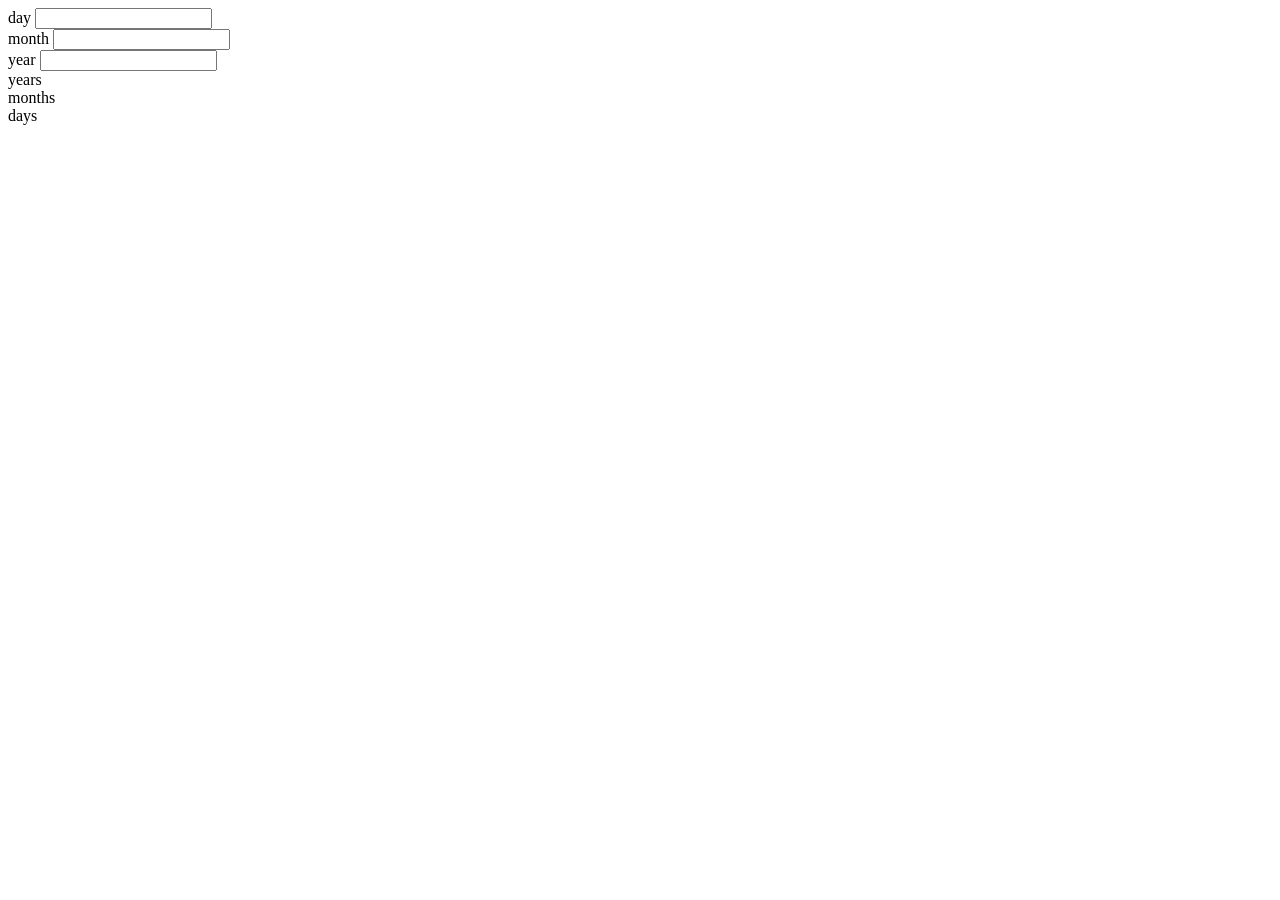
==== age-calculator-app-main/index.html @ 202d18f3 "Add google fonts" ====
<!DOCTYPE html>
<html lang="en">
  <head>
    <meta charset="UTF-8" />
    <meta name="viewport" content="width=device-width, initial-scale=1.0" />
    <!-- displays site properly based on user's device -->

    <link rel="preconnect" href="https://fonts.googleapis.com" />
    <link rel="preconnect" href="https://fonts.gstatic.com" crossorigin />
    <link
      href="https://fonts.googleapis.com/css2?family=Poppins:ital,wght@0,700;1,400;1,800&display=swap"
      rel="stylesheet"
    />
    <link rel="stylesheet" href="style.css" />
    <title>Frontend Mentor | Age calculator app</title>

    <!-- Feel free to remove these styles or customise in your own stylesheet 👍 -->
  </head>
  <body>
    <form action="#">
      <div class="day">
        <label for="day">day</label>
        <input type="number" id="day" />
      </div>
      <div class="month">
        <label for="month">month</label>
        <input type="number" id="month" />
      </div>
      <div class="year">
        <label for="year">year</label>
        <input type="number" id="year" />
      </div>
    </form>
    <div class="results">
      <div class="years">years</div>
      <div class="months">months</div>
      <div class="days">days</div>
    </div>
  </body>
</html>
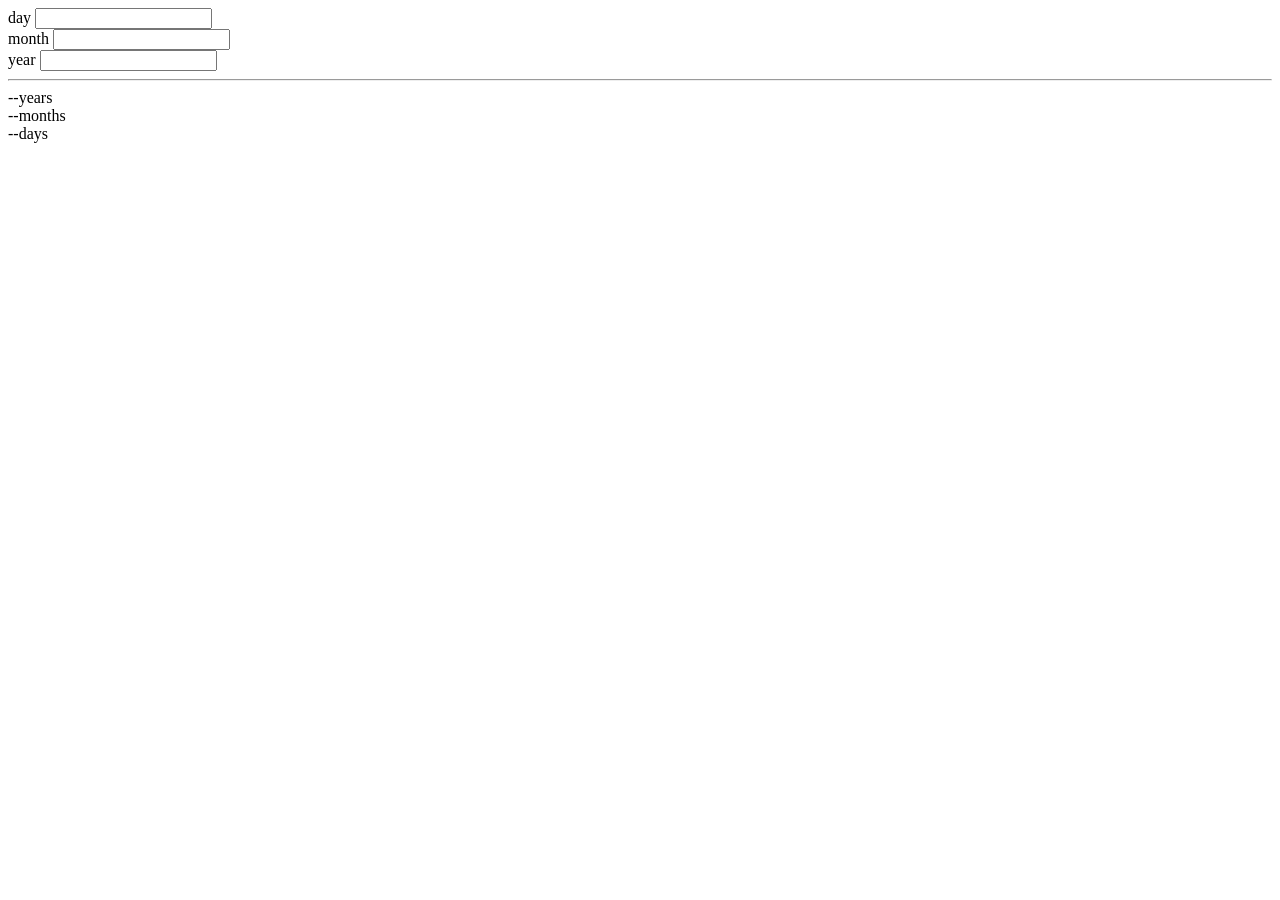
==== commit b64d5e12: "Add a horixontal line" ====
--- a/age-calculator-app-main/index.html
+++ b/age-calculator-app-main/index.html
@@ -17,24 +17,27 @@
     <!-- Feel free to remove these styles or customise in your own stylesheet 👍 -->
   </head>
   <body>
-    <form action="#">
-      <div class="day">
-        <label for="day">day</label>
-        <input type="number" id="day" />
+    <div class="container">
+      <form action="#">
+        <div class="day">
+          <label for="day">day</label>
+          <input type="number" id="day" />
+        </div>
+        <div class="month">
+          <label for="month">month</label>
+          <input type="number" id="month" />
+        </div>
+        <div class="year">
+          <label for="year">year</label>
+          <input type="number" id="year" />
+        </div>
+      </form>
+      <hr />
+      <div class="results">
+        <div class="years">--years</div>
+        <div class="months">--months</div>
+        <div class="days">--days</div>
       </div>
-      <div class="month">
-        <label for="month">month</label>
-        <input type="number" id="month" />
-      </div>
-      <div class="year">
-        <label for="year">year</label>
-        <input type="number" id="year" />
-      </div>
-    </form>
-    <div class="results">
-      <div class="years">years</div>
-      <div class="months">months</div>
-      <div class="days">days</div>
     </div>
   </body>
 </html>
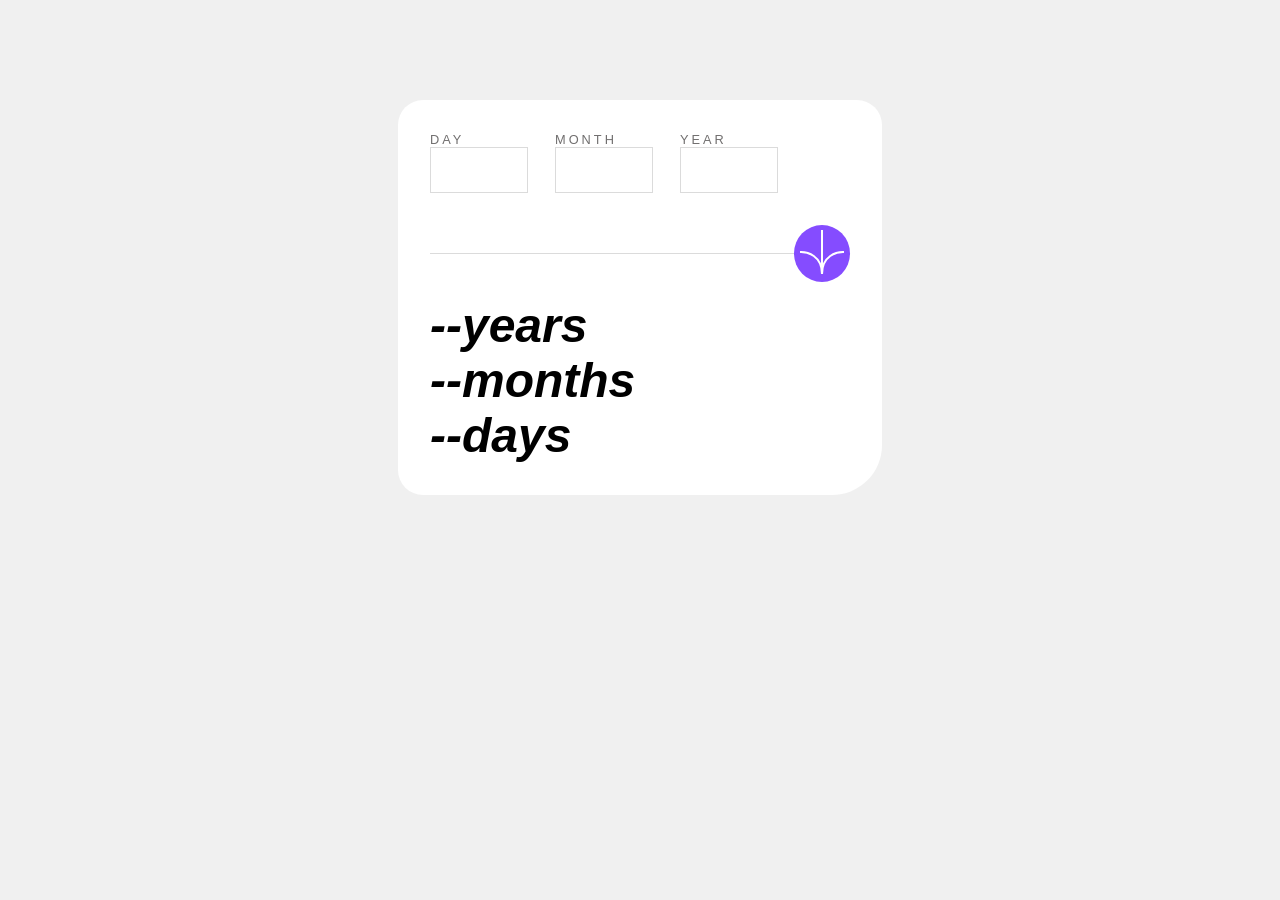
==== commit d01f8994: "Add hr div" ====
--- a/age-calculator-app-main/index.html
+++ b/age-calculator-app-main/index.html
@@ -32,7 +32,10 @@
           <input type="number" id="year" />
         </div>
       </form>
-      <hr />
+      <div class="line-button">
+        <div class="line"></div>
+        <button><img src="assets/images/icon-arrow.svg" alt="button" /></button>
+      </div>
       <div class="results">
         <div class="years">--years</div>
         <div class="months">--months</div>
--- a/age-calculator-app-main/style.css
+++ b/age-calculator-app-main/style.css
@@ -0,0 +1,92 @@
+:root {
+  /* Primary */
+
+  --purple: hsl(259, 100%, 65%);
+  --light-red: hsl(0, 100%, 67%);
+
+  /* Neutral */
+
+  --white: hsl(0, 0%, 100%);
+  --off-white: hsl(0, 0%, 94%);
+  --light-grey: hsl(0, 0%, 86%);
+  --smokey-grey: hsl(0, 1%, 44%);
+  --off-black: hsl(0, 0%, 8%);
+}
+* {
+  padding: 0;
+  margin: 0;
+}
+
+body {
+  font-family: "Poppins", sans-serif;
+  background-color: var(--off-white);
+}
+.container {
+  background-color: var(--white);
+  margin: 100px auto;
+  width: 420px;
+  border-radius: 25px 25px 50px 25px;
+  padding: 2rem;
+}
+form {
+  display: grid;
+  grid-template-columns: repeat(3, 100px);
+  justify-content: start;
+  column-gap: 25px;
+}
+
+form div {
+  display: flex;
+  flex-direction: column;
+
+  width: fit-content;
+}
+
+form input {
+  width: 80px;
+  padding: 8px;
+  font-size: 1.5rem;
+  font-weight: 700;
+  border: 1px solid var(--light-grey);
+  letter-spacing: 1.2px;
+}
+input[type="number"]:focus {
+  outline: none;
+  border: 1px solid var(--purple);
+}
+
+input::-webkit-outer-spin-button,
+input::-webkit-inner-spin-button {
+  -webkit-appearance: none;
+  margin: 0;
+}
+
+form label {
+  text-transform: uppercase;
+  color: var(--smokey-grey);
+  letter-spacing: 3px;
+  font-size: 0.8rem;
+}
+.line-button {
+  margin: 2rem 0 1rem 0;
+  /* border: 1px solid red; */
+  display: flex;
+  align-items: center;
+}
+.line {
+  height: 1px;
+  border: none;
+  background-color: var(--light-grey);
+  width: 90%;
+}
+.line-button button {
+  border-radius: 50%;
+  background-color: var(--purple);
+  border: none;
+  padding: 5px;
+}
+.results {
+  font-style: italic;
+  font-size: 3rem;
+  font-weight: 800;
+}
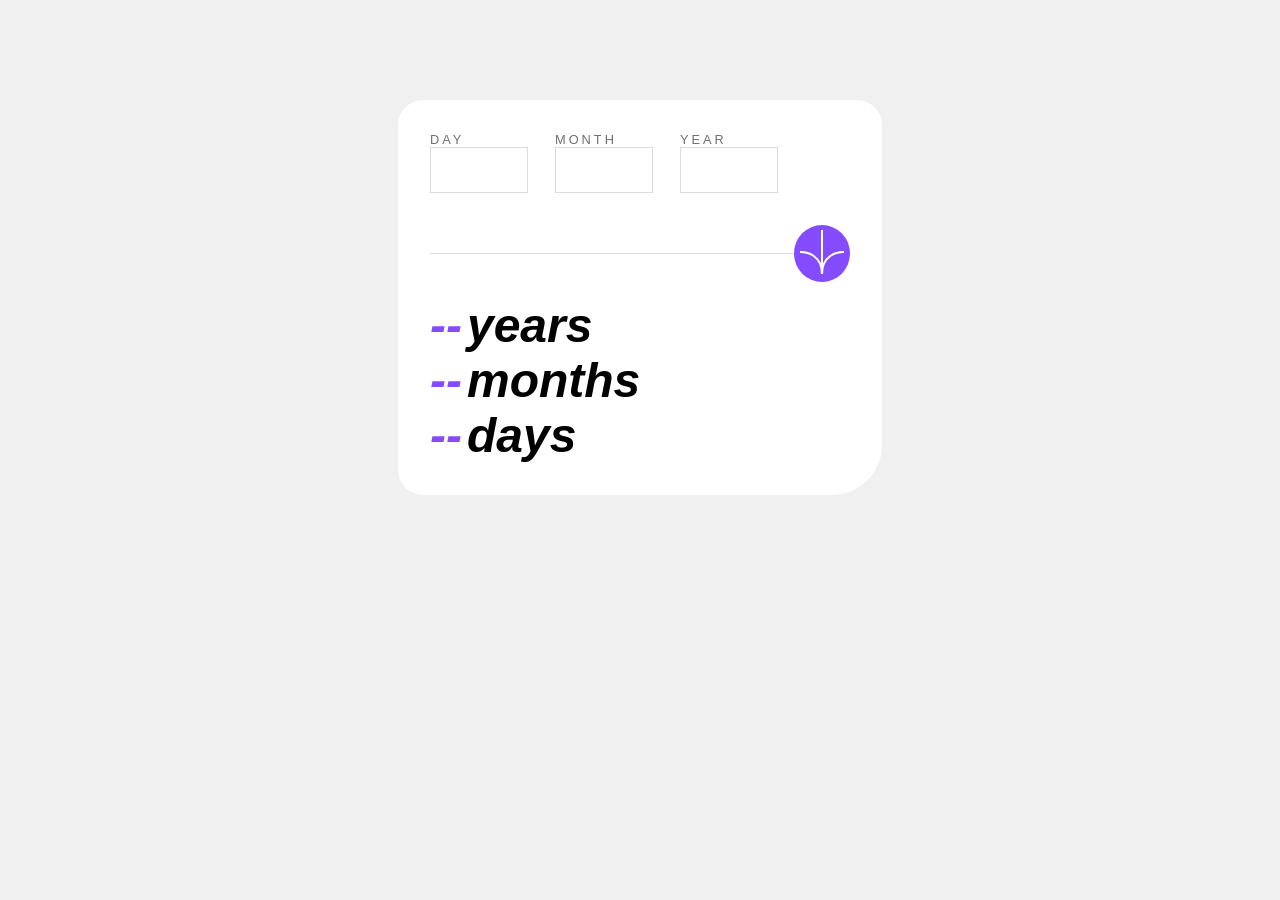
==== commit b7a4eaca: "Add id to form" ====
--- a/age-calculator-app-main/index.html
+++ b/age-calculator-app-main/index.html
@@ -4,7 +4,7 @@
     <meta charset="UTF-8" />
     <meta name="viewport" content="width=device-width, initial-scale=1.0" />
     <!-- displays site properly based on user's device -->
-
+    <script defer src="script.js"></script>
     <link rel="preconnect" href="https://fonts.googleapis.com" />
     <link rel="preconnect" href="https://fonts.gstatic.com" crossorigin />
     <link
@@ -18,7 +18,7 @@
   </head>
   <body>
     <div class="container">
-      <form action="#">
+      <form action="#" id="birthday-form">
         <div class="day">
           <label for="day">day</label>
           <input type="number" id="day" />
@@ -34,12 +34,14 @@
       </form>
       <div class="line-button">
         <div class="line"></div>
-        <button><img src="assets/images/icon-arrow.svg" alt="button" /></button>
+        <button class="enter-btn" type="submit" form="birthday-form">
+          <img src="assets/images/icon-arrow.svg" alt="button" />
+        </button>
       </div>
       <div class="results">
-        <div class="years">--years</div>
-        <div class="months">--months</div>
-        <div class="days">--days</div>
+        <div class="entered-year"><span class="years">--</span>years</div>
+        <div class="entered-month"><span class="months">--</span>months</div>
+        <div class="entered-day"><span class="days">--</span>days</div>
       </div>
     </div>
   </body>
--- a/age-calculator-app-main/style.css
+++ b/age-calculator-app-main/style.css
@@ -90,3 +90,7 @@
   font-size: 3rem;
   font-weight: 800;
 }
+.results span {
+  color: var(--purple);
+  margin-right: 5px;
+}
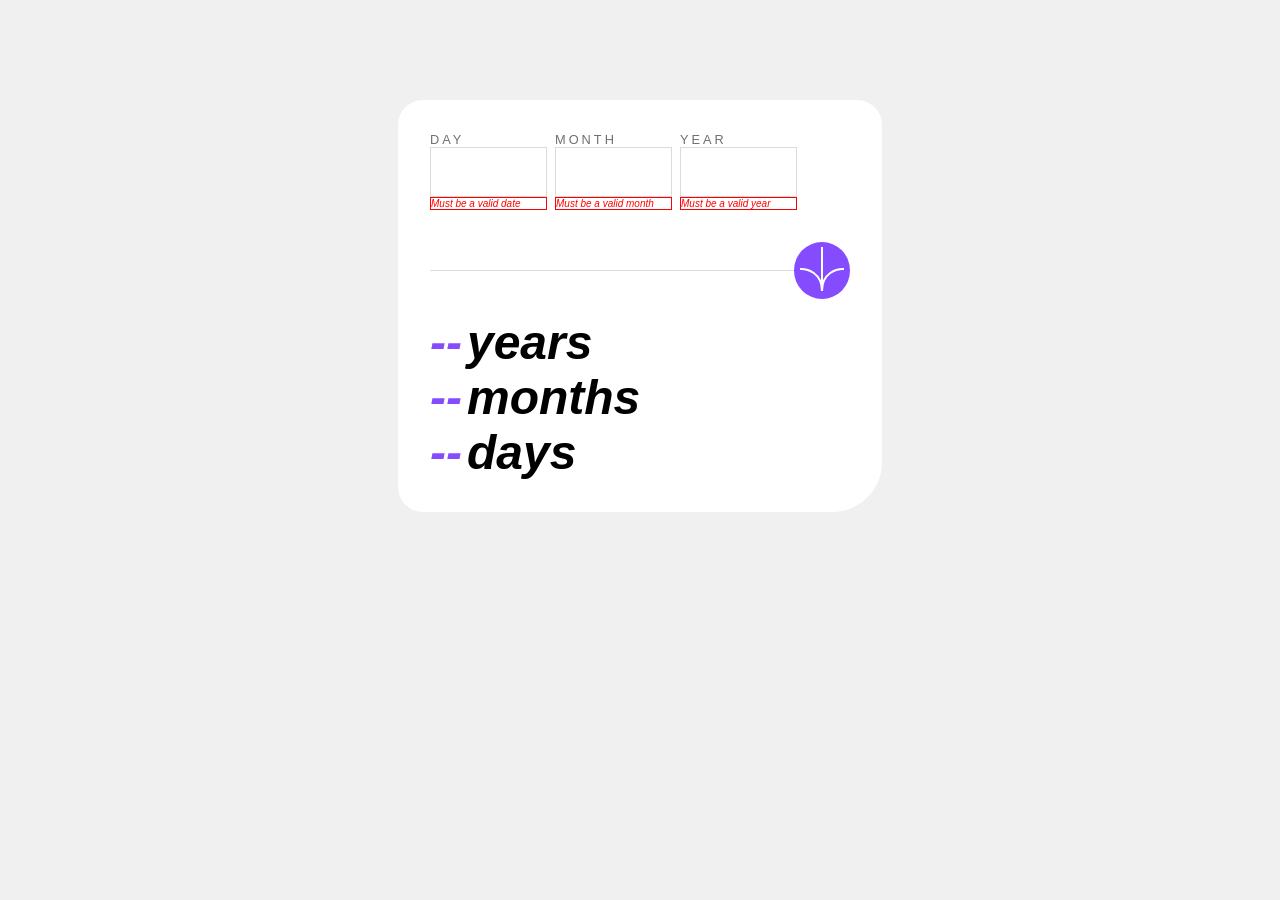
==== commit 3f3d05ff: "Add error span" ====
--- a/age-calculator-app-main/index.html
+++ b/age-calculator-app-main/index.html
@@ -21,15 +21,33 @@
       <form action="#" id="birthday-form">
         <div class="day">
           <label for="day">day</label>
-          <input type="number" id="day" />
+          <input
+            type="number"
+            id="day"
+            data-maxlength="2"
+            oninput="this.value=this.value.slice(0,this.dataset.maxlength)"
+          />
+          <span class="error day-error">Must be a valid date</span>
         </div>
         <div class="month">
           <label for="month">month</label>
-          <input type="number" id="month" />
+          <input
+            type="number"
+            id="month"
+            data-maxlength="2"
+            oninput="this.value=this.value.slice(0,this.dataset.maxlength)"
+          />
+          <span class="error month-error">Must be a valid month</span>
         </div>
         <div class="year">
           <label for="year">year</label>
-          <input type="number" id="year" />
+          <input
+            type="number"
+            id="year"
+            data-maxlength="4"
+            oninput="this.value=this.value.slice(0,this.dataset.maxlength)"
+          />
+          <span class="error year-error">Must be a valid year</span>
         </div>
       </form>
       <div class="line-button">
--- a/age-calculator-app-main/style.css
+++ b/age-calculator-app-main/style.css
@@ -43,8 +43,8 @@
 }
 
 form input {
-  width: 80px;
-  padding: 8px;
+  width: 99px;
+  padding: 10px 8px;
   font-size: 1.5rem;
   font-weight: 700;
   border: 1px solid var(--light-grey);
@@ -94,3 +94,12 @@
   color: var(--purple);
   margin-right: 5px;
 }
+.enter-btn:hover {
+  background-color: black;
+}
+.error {
+  font-size: 10px;
+  font-style: italic;
+  color: red;
+  border: 1px solid red;
+}
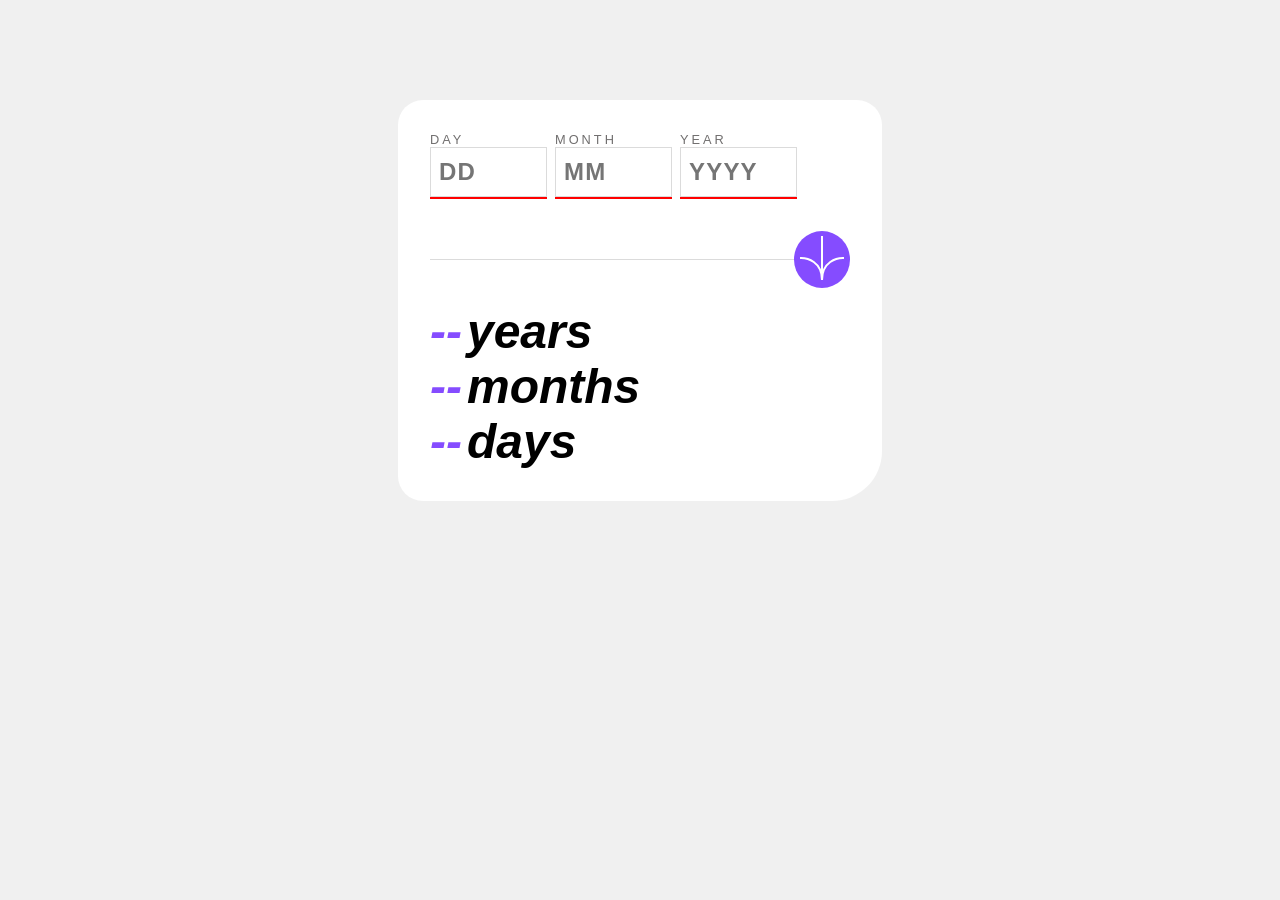
==== commit b1ad0ca3: "Add placeholders and error classes" ====
--- a/age-calculator-app-main/index.html
+++ b/age-calculator-app-main/index.html
@@ -22,32 +22,35 @@
         <div class="day">
           <label for="day">day</label>
           <input
+            placeholder="DD"
             type="number"
             id="day"
             data-maxlength="2"
             oninput="this.value=this.value.slice(0,this.dataset.maxlength)"
           />
-          <span class="error day-error">Must be a valid date</span>
+          <span class="error day-error"></span>
         </div>
         <div class="month">
           <label for="month">month</label>
           <input
+            placeholder="MM"
             type="number"
             id="month"
             data-maxlength="2"
             oninput="this.value=this.value.slice(0,this.dataset.maxlength)"
           />
-          <span class="error month-error">Must be a valid month</span>
+          <span class="error month-error"></span>
         </div>
         <div class="year">
           <label for="year">year</label>
           <input
+            placeholder="YYYY"
             type="number"
             id="year"
             data-maxlength="4"
             oninput="this.value=this.value.slice(0,this.dataset.maxlength)"
           />
-          <span class="error year-error">Must be a valid year</span>
+          <span class="error year-error"></span>
         </div>
       </form>
       <div class="line-button">
